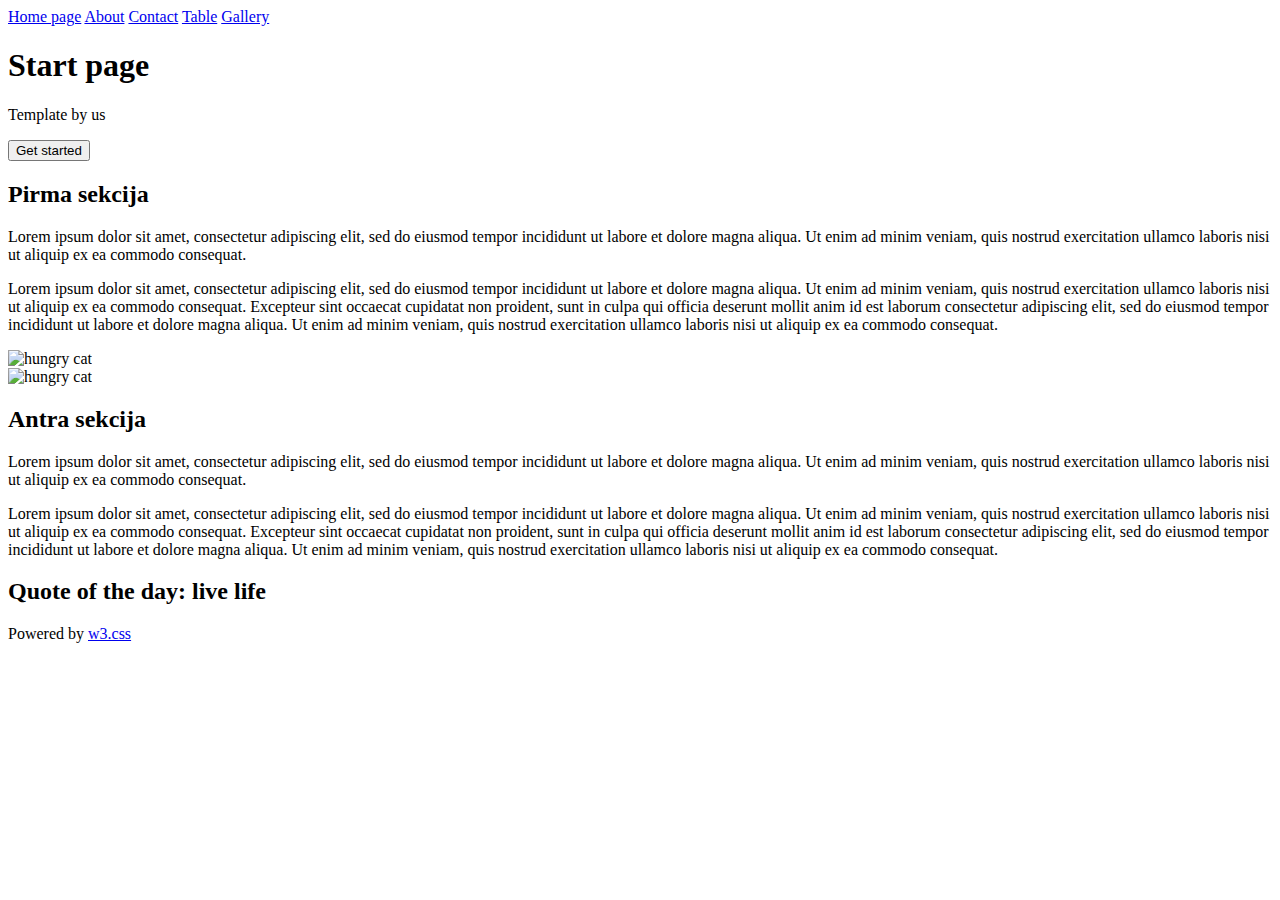
==== red-page.html @ 023c50b4 "init" ====
<!DOCTYPE html>
<html lang="en">

<head>
  <meta charset="UTF-8">
  <meta http-equiv="X-UA-Compatible" content="IE=edge">
  <meta name="viewport" content="width=device-width, initial-scale=1.0">
  <title>Red page</title>
</head>

<body>
  <header>
    <nav>
      <a class="navItem" href="/red-page.html">Home page</a>
      <a class="navItem" href="/">About</a>
      <a class="navItem" href="/">Contact</a>
      <a class="navItem" href="/table.html">Table</a>
      <a class="navItem" href="/">Gallery</a>
    </nav>
  </header>

  <!-- Hero section -->
  <section class="hero">
    <h1>Start page</h1>
    <p class="mainSubHeading">Template by us</p>
    <button class="btn">Get started</button>
  </section>

  <!-- pirma sekcija  -->
  <section class="firstSection">
    <div class="container">
      <div class="textBlock">
        <h2 class="sectionTitle">Pirma sekcija</h2>
        <p>Lorem ipsum dolor sit amet, consectetur adipiscing elit, sed do eiusmod tempor incididunt ut labore et dolore
          magna aliqua. Ut enim ad minim veniam, quis nostrud exercitation ullamco laboris nisi ut aliquip ex ea commodo
          consequat.</p>
        <p class="gray">Lorem ipsum dolor sit amet, consectetur adipiscing elit, sed do eiusmod tempor incididunt ut
          labore et dolore magna aliqua. Ut enim ad minim veniam, quis nostrud exercitation ullamco laboris nisi ut
          aliquip ex ea commodo consequat. Excepteur sint occaecat cupidatat non proident, sunt in culpa qui officia
          deserunt mollit anim id est laborum consectetur adipiscing elit, sed do eiusmod tempor incididunt ut labore et
          dolore magna aliqua. Ut enim ad minim veniam, quis nostrud exercitation ullamco laboris nisi ut aliquip ex ea
          commodo consequat.</p>
      </div>
      <div class="imageBlock">
        <img src="cat.webp" alt="hungry cat">
      </div>
    </div>
  </section>

  <!-- Antra sekcija -->
  <section class="secondSection">
    <div class="container">
      <div class="imageBlock"><img src="cat.webp" alt="hungry cat"></div>
      <div class="textBlock">
        <h2 class="sectionTitle">Antra sekcija</h2>
        <p>Lorem ipsum dolor sit amet, consectetur adipiscing elit, sed do eiusmod tempor incididunt ut labore et dolore
          magna aliqua. Ut enim ad minim veniam, quis nostrud exercitation ullamco laboris nisi ut aliquip ex ea commodo
          consequat.</p>
        <p class="gray">Lorem ipsum dolor sit amet, consectetur adipiscing elit, sed do eiusmod tempor incididunt ut
          labore et dolore magna aliqua. Ut enim ad minim veniam, quis nostrud exercitation ullamco laboris nisi ut
          aliquip ex ea commodo consequat. Excepteur sint occaecat cupidatat non proident, sunt in culpa qui officia
          deserunt mollit anim id est laborum consectetur adipiscing elit, sed do eiusmod tempor incididunt ut labore et
          dolore magna aliqua. Ut enim ad minim veniam, quis nostrud exercitation ullamco laboris nisi ut aliquip ex ea
          commodo consequat.</p>
      </div>

    </div>
  </section>

  <!-- CTA - call to action -->
  <section class="cta">
    <h2 class="ctaTitle">Quote of the day: live life</h2>
  </section>

  <!-- Footer -->

  <footer>
    <p>Powered by <a href="https://www.w3schools.com/w3css/tryw3css_templates_start_page.htm">w3.css</a> </p>
  </footer>


</body>

</html>
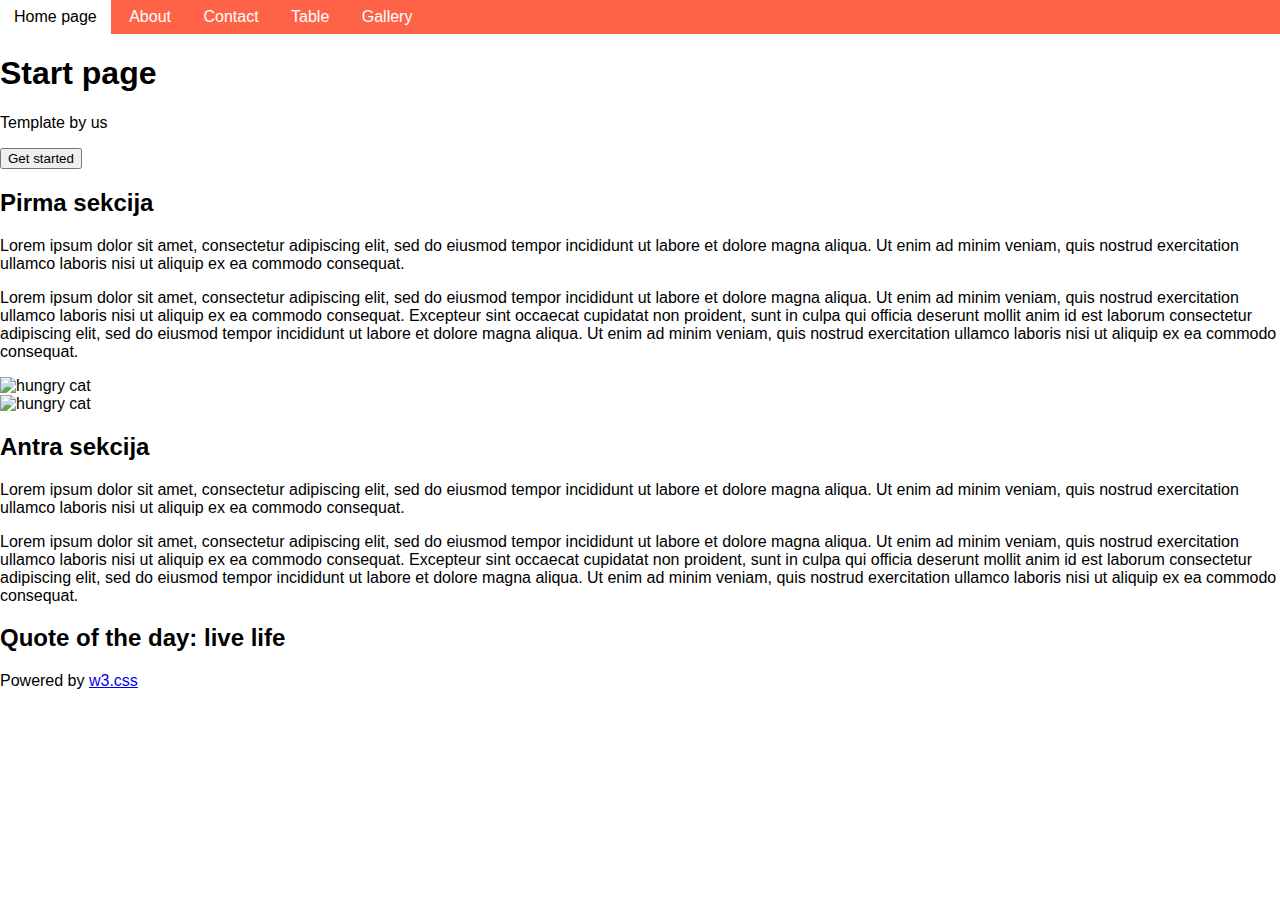
==== commit de43a431: "hover" ====
--- a/red-page.html
+++ b/red-page.html
@@ -6,10 +6,12 @@
   <meta http-equiv="X-UA-Compatible" content="IE=edge">
   <meta name="viewport" content="width=device-width, initial-scale=1.0">
   <title>Red page</title>
+  <!-- susieti stilius.css su siuo html dokumentu -->
+  <link rel="stylesheet" href="stilius.css">
 </head>
 
 <body>
-  <header>
+  <header class="mainHeader">
     <nav>
       <a class="navItem" href="/red-page.html">Home page</a>
       <a class="navItem" href="/">About</a>
--- a/stilius.css
+++ b/stilius.css
@@ -0,0 +1,22 @@
+body {
+  margin: 0;
+  font-family: Verdana, Geneva, Tahoma, sans-serif;
+}
+
+.mainHeader {
+  background-color: tomato;
+}
+
+.navItem {
+  /* background-color: tomato; */
+  text-decoration: none;
+  color: white;
+  padding: 8px 14px;
+  display: inline-block;
+}
+
+/* taisykles busenai kai uzvedam pelyte */
+.navItem:hover {
+  background-color: white;
+  color: black;
+}
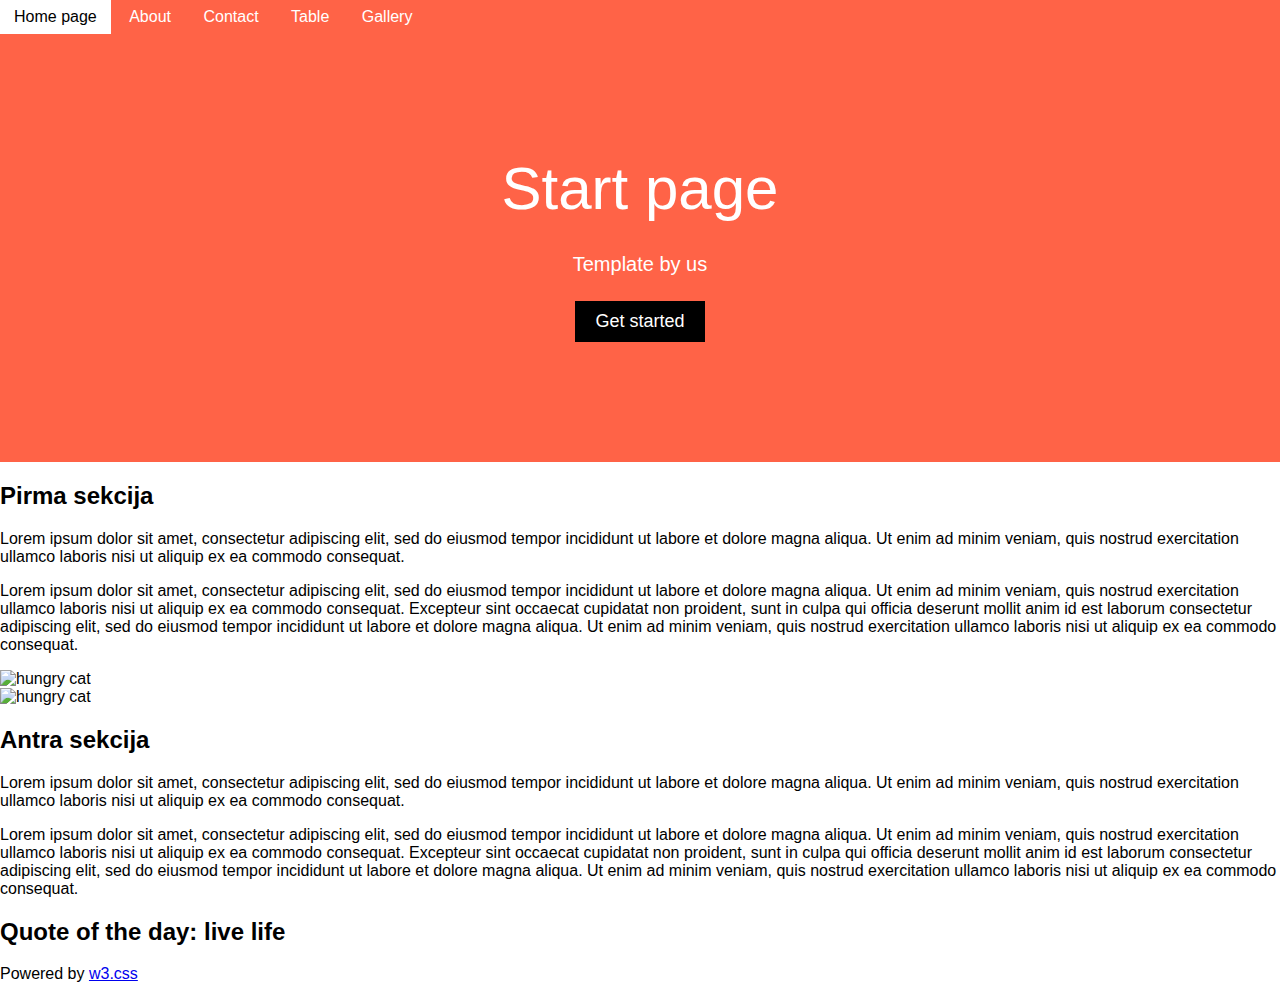
==== commit 8497bbe7: "hero" ====
--- a/red-page.html
+++ b/red-page.html
@@ -23,9 +23,11 @@
 
   <!-- Hero section -->
   <section class="hero">
+
     <h1>Start page</h1>
     <p class="mainSubHeading">Template by us</p>
     <button class="btn">Get started</button>
+
   </section>
 
   <!-- pirma sekcija  -->
--- a/stilius.css
+++ b/stilius.css
@@ -20,3 +20,35 @@
   background-color: white;
   color: black;
 }
+
+/* ============== HERO SECTION ======================= */
+
+.hero {
+  background-color: tomato;
+  color: white;
+  /* atstumti nuo elementovirsau ir apacios viduje esanciu elementus */
+  padding-top: 120px;
+  padding-bottom: 120px;
+  text-align: center;
+}
+h1 {
+  margin-top: 0;
+  font-weight: normal;
+  font-size: 60px;
+  margin-bottom: 30px;
+}
+.mainSubHeading {
+  font-size: 20px;
+  margin-bottom: 25px;
+}
+.btn {
+  font-size: 18px;
+  padding: 10px 20px;
+  background-color: black;
+  color: white;
+  border: none;
+}
+.btn:hover {
+  background-color: rgb(188, 186, 186);
+  color: black;
+}
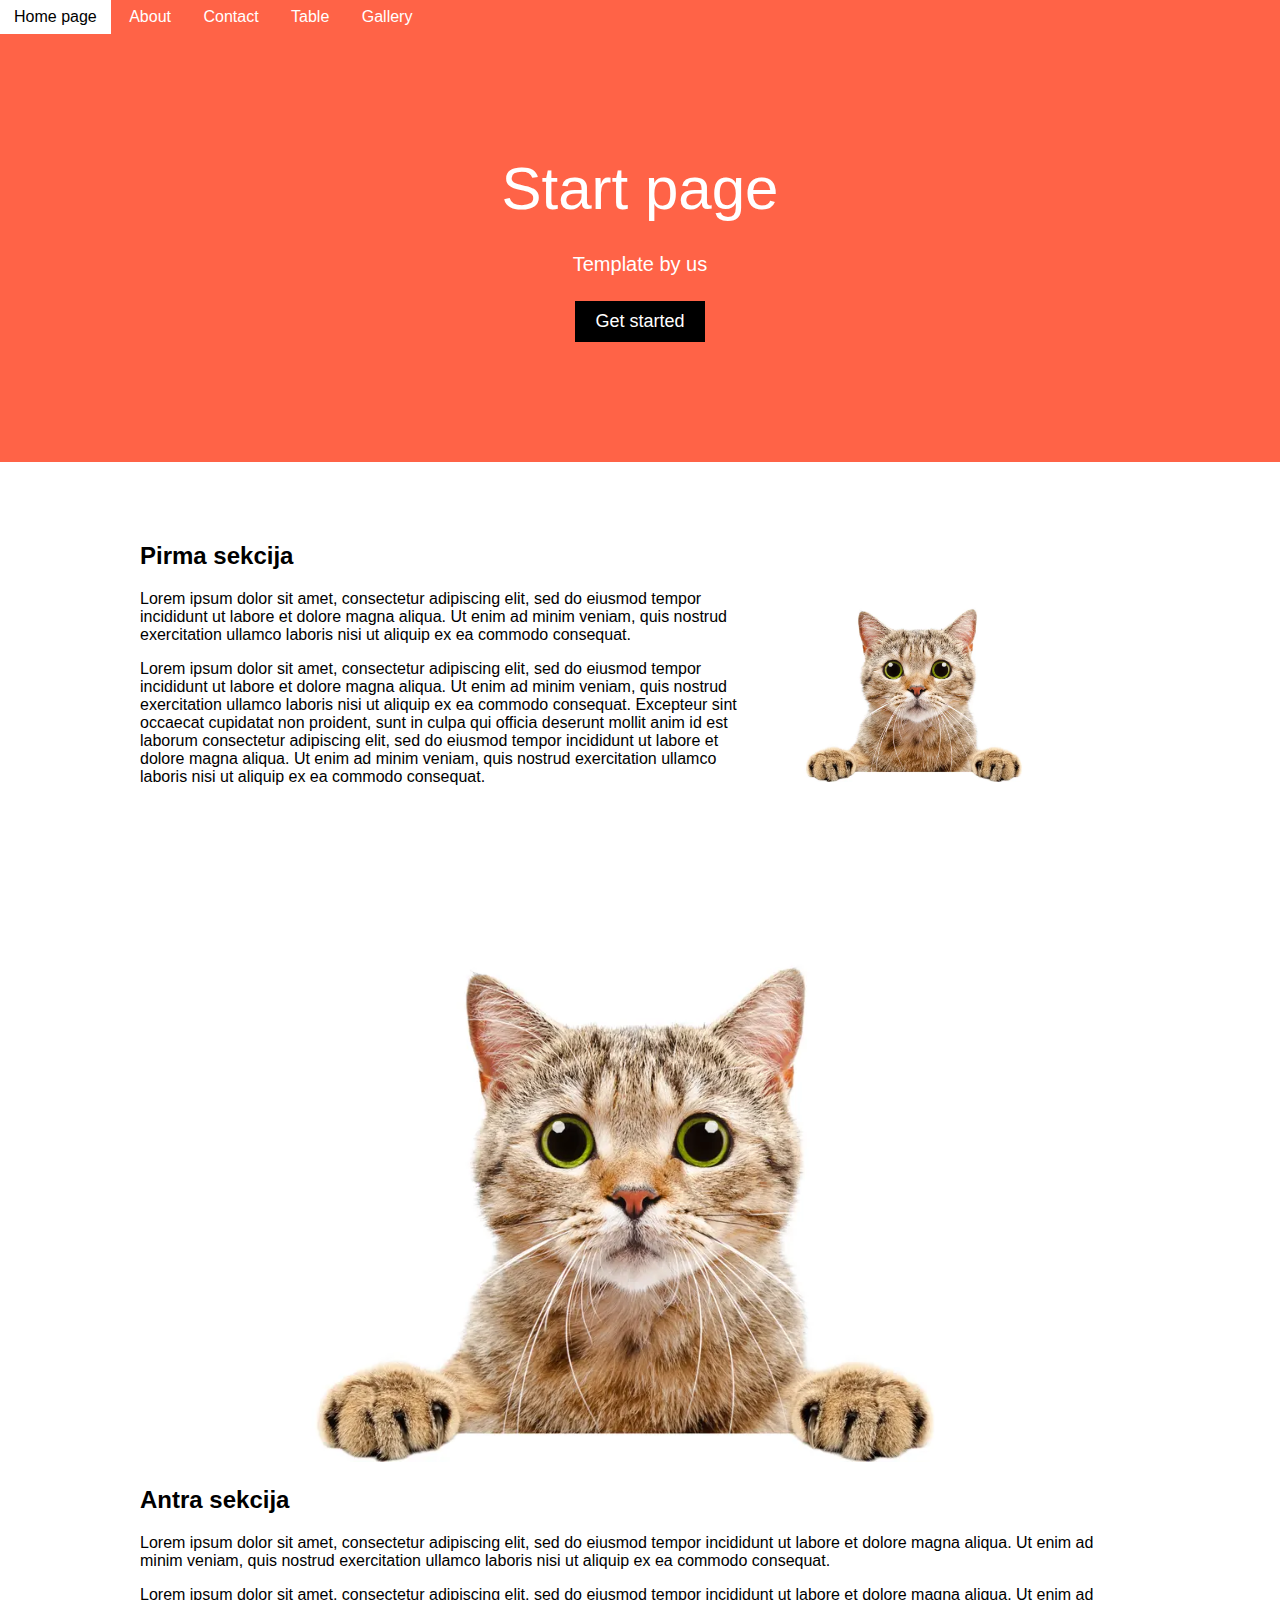
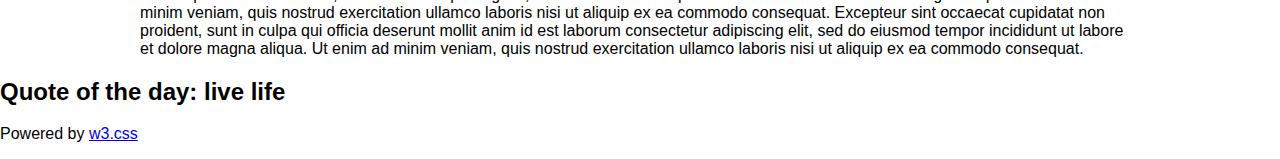
==== commit c59b3780: "pirma sekcija" ====
--- a/red-page.html
+++ b/red-page.html
@@ -54,8 +54,8 @@
   <!-- Antra sekcija -->
   <section class="secondSection">
     <div class="container">
-      <div class="imageBlock"><img src="cat.webp" alt="hungry cat"></div>
-      <div class="textBlock">
+      <div class="secondImageBlock"><img src="cat.webp" alt="hungry cat"></div>
+      <div class="secondTextBlock">
         <h2 class="sectionTitle">Antra sekcija</h2>
         <p>Lorem ipsum dolor sit amet, consectetur adipiscing elit, sed do eiusmod tempor incididunt ut labore et dolore
           magna aliqua. Ut enim ad minim veniam, quis nostrud exercitation ullamco laboris nisi ut aliquip ex ea commodo
--- a/stilius.css
+++ b/stilius.css
@@ -1,6 +1,17 @@
 body {
   margin: 0;
   font-family: Verdana, Geneva, Tahoma, sans-serif;
+}
+/* sitas elementas skirtas apriboti turinio ploti ir centruoti */
+.container {
+  max-width: 1000px;
+  /* border: 1px dashed black; */
+  margin-left: auto;
+  margin-right: auto;
+}
+
+img {
+  max-width: 100%;
 }
 
 .mainHeader {
@@ -52,3 +63,19 @@
   background-color: rgb(188, 186, 186);
   color: black;
 }
+
+/* ============== first SECTION ======================= */
+
+.firstSection {
+  padding-top: 60px;
+  padding-bottom: 60px;
+}
+
+.textBlock {
+  display: inline-block;
+  width: 60%;
+}
+.imageBlock {
+  display: inline-block;
+  width: 35%;
+}
